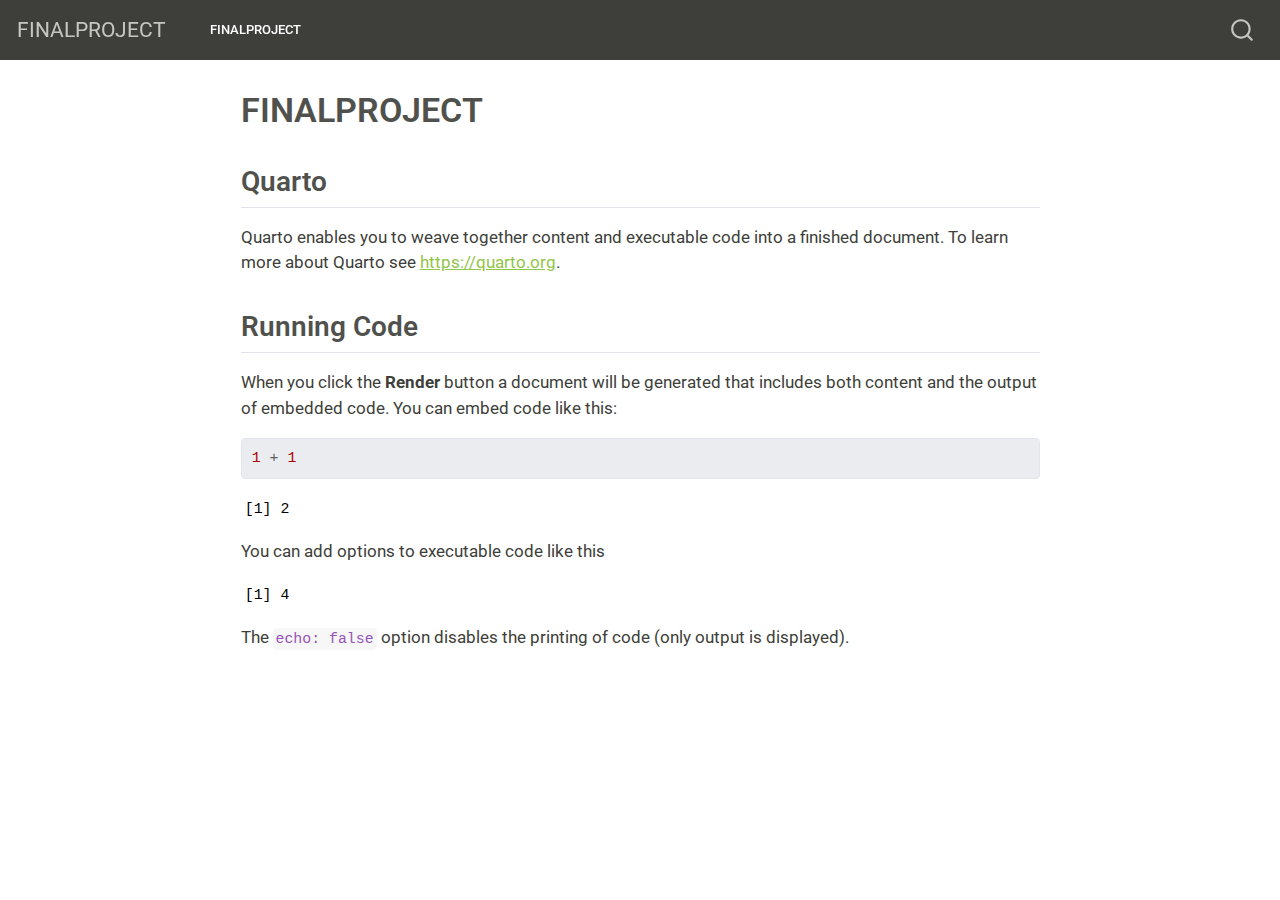
==== docs/index.html @ 7d957d70 "Initial commit" ====
<html xmlns="http://www.w3.org/1999/xhtml">    
  <head>      
    <title>Redirect to FINALPROJECT.html</title>      
    <meta http-equiv="refresh" content="0;URL='FINALPROJECT.html'" />    
  </head>    
  <body> 
  </body>  
</html>
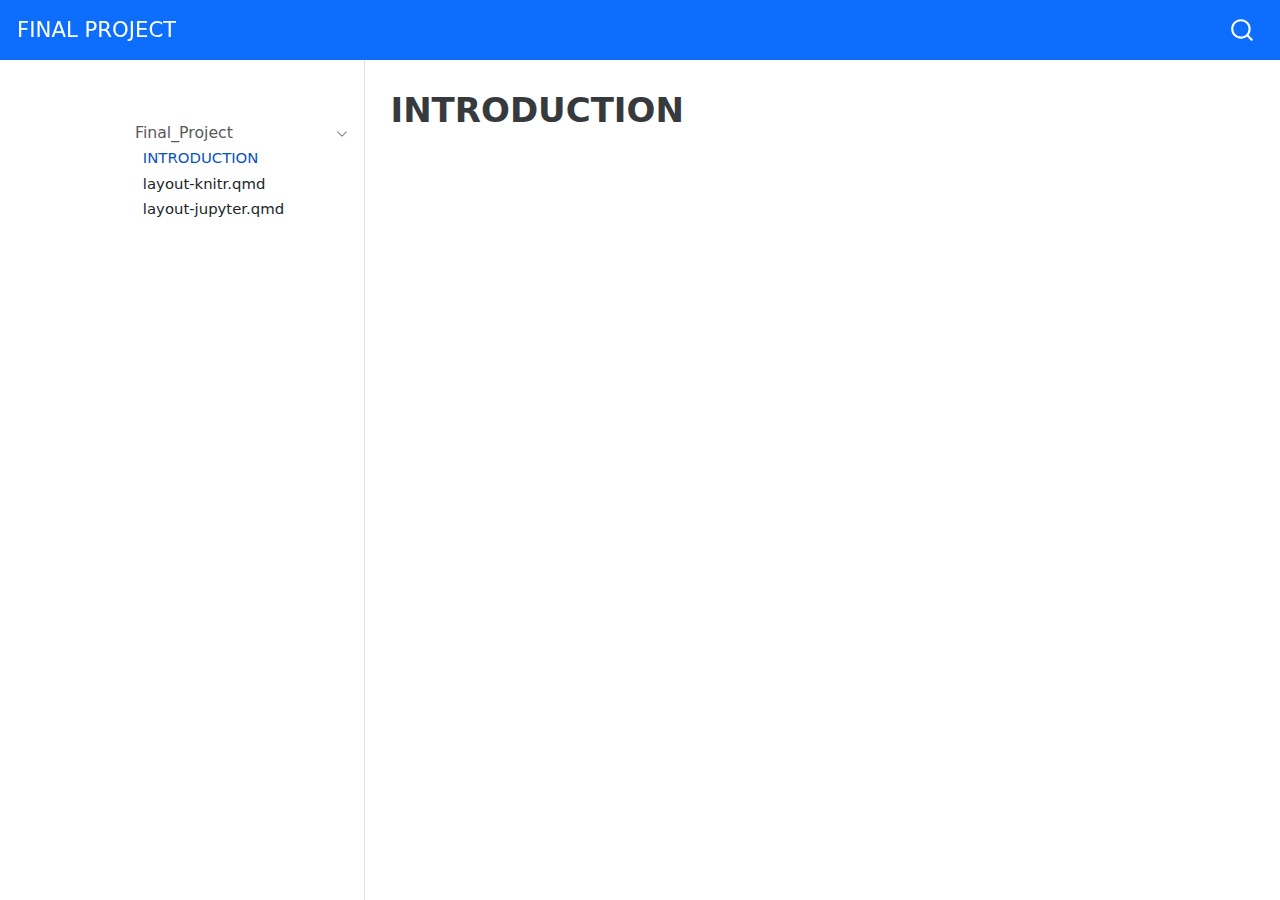
==== commit 4801b1d4: "1" ====
--- a/docs/index.html
+++ b/docs/index.html
@@ -1,7 +1,7 @@
 <html xmlns="http://www.w3.org/1999/xhtml">    
   <head>      
-    <title>Redirect to FINALPROJECT.html</title>      
-    <meta http-equiv="refresh" content="0;URL='FINALPROJECT.html'" />    
+    <title>Redirect to Dummy1.html</title>      
+    <meta http-equiv="refresh" content="0;URL='Dummy1.html'" />    
   </head>    
   <body> 
   </body>  
